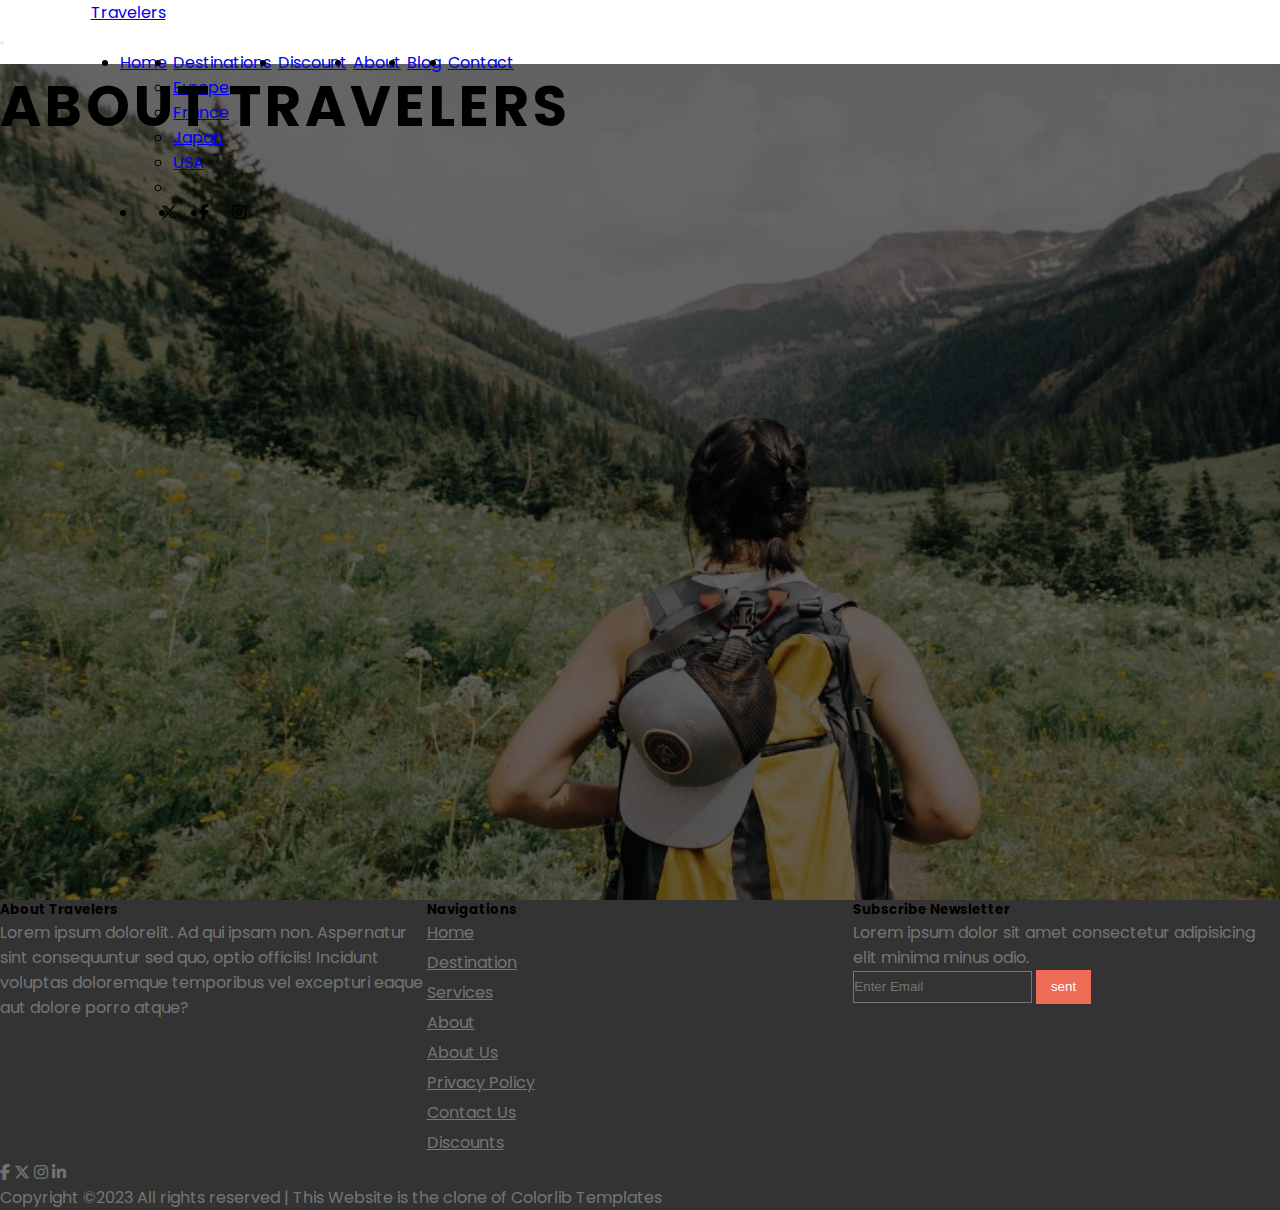
==== about.html @ 4115e438 "html for about, discount is added" ====
<!DOCTYPE html>
<html lang="en">

<head>
    <meta charset="UTF-8">
    <meta name="viewport" content="width=device-width, initial-scale=1.0">
    <title>Travelers</title>
    <link href="https://cdn.jsdelivr.net/npm/bootstrap@5.2.3/dist/css/bootstrap.min.css" rel="stylesheet"
        integrity="sha384-rbsA2VBKQhggwzxH7pPCaAqO46MgnOM80zW1RWuH61DGLwZJEdK2Kadq2F9CUG65" crossorigin="anonymous">
    <link rel="stylesheet" href="./css/home.css">
    <link rel="stylesheet" href="./css/destinations.css">
    <link rel="stylesheet" href="./css/about.css">
    <link rel="stylesheet" href="https://cdnjs.cloudflare.com/ajax/libs/font-awesome/6.4.2/css/all.min.css">
</head>

<body>
    <div class="container-fluid p-0">
        <div class="full-height">
            <header class="header overflow-hidden">
                <nav class="navbar navbar-expand-lg bg-white fixed-top p-0">
                    <div class="container-fluid p-0">
                        <div class="header-el d-flex">
                            <a class="navbar-brand fs-2" href="#">Travelers</a>
                        </div>
                        <button class="navbar-toggler" type="button" data-bs-toggle="collapse"
                            data-bs-target="#navbarSupportedContent" aria-controls="navbarSupportedContent"
                            aria-expanded="false" aria-label="Toggle navigation">
                            <span class="navbar-toggler-icon"></span>
                        </button>
                        <div class="collapse navbar-collapse" id="navbarSupportedContent">
                            <ul class="navbar-nav ul-frist-el me-auto mb-2 mb-lg-0 text-black">
                                <li class="nav-item text-black">
                                    <a class="nav-link text-black" aria-current="page" href="#home">Home</a>
                                </li>
                                <li class="nav-item text-black dropdown">
                                    <a class="nav-link text-black dropdown-toggle" href="./destinations.html" role="button"
                                        data-bs-toggle="dropdown" aria-expanded="false">
                                        Destinations
                                    </a>
                                    <ul class="dropdown-menu">
                                        <li><a class="dropdown-item" href="./destinations.html">Europe</a></li>
                                        <li><a class="dropdown-item" href="./destinations.html">France</a></li>
                                        <li><a class="dropdown-item" href="./destinations.html">Japan</a></li>
                                        <li><a class="dropdown-item" href="./destinations.html">USA</a></li>
                                        <li>
                                    </ul>
                                </li>
                                <li class="nav-item">
                                    <a class="nav-link text-black" href="#">Discount</a>
                                </li>
                                <li class="nav-item">
                                    <a class="nav-link text-black" href="#">About</a>
                                </li>
                                <li class="nav-item">
                                    <a class="nav-link text-black" href="#">Blog</a>
                                </li>
                                <li class="nav-item">
                                    <a class="nav-link text-black" href="#">Contact</a>
                                </li>
                            </ul>
                            <ul class="navbar-nav ul-second-el me-auto mb-2 mb-lg-0 text-black">
                                <li class="nav-item">
                                    <i class="fa-brands fa-x-twitter text-dark"></i>
                                </li>
                                <li class="nav-item">
                                    <i class="fa-brands fa-facebook-f text-dark"></i>
                                </li>
                                <li class="nav-item">
                                    <i class="fa-brands fa-instagram text-dark"></i>
                                </li>
                            </ul>
                        </div>
                    </div>
                </nav>
            </header>
            <div class="header-img-container d-flex justify-content-center align-items-center">
                <h1 class="text-white fw-light des-heading-el d-flex justify-content-center align-items-center">ABOUT TRAVELERS</h1>
            </div>
        </div>
        <main>
            <!-- <section class="container d-flex justify-content-between my-5 overflow-hidden">
                <div class="row d-flex">
                <div class="col-md-6 col-12 img-container rounded-2 me-4">
                    <img src="./images/carouselImgTwo.jpeg" class="rounded-2" alt="">
                </div>
                <div class="col-md-6 col-12 ms-4">
                    <h2 class="text-black fw-light my-4">About Company</h2>
                    <p class="line-spacing text-grey">Lorem ipsum, dolor sit amet consectetur adipisicing elit. Eos voluptatibus, maiores provident dolore enim placeat dicta ullam corporis? Illo recusandae, laudantium rem reiciendis ipsam nesciunt ex accusamus reprehenderit natus expedita!</p>
                    <div class="d-flex">
                        <i class="fa-solid fa-check about-icon-color"></i><p class="ps-4 text-grey">Vitae cumque eius modi expedita</p>
                    </div>
                    <div class="d-flex">
                        <i class="fa-solid fa-check about-icon-color"></i><p class="ps-4 text-grey">Totam at maxime Accusantium</p>
                    </div>
                    <div class="d-flex">
                        <i class="fa-solid fa-check about-icon-color"></i><p class="ps-4 text-grey">Distinctio temporibus</p>
                    </div>
                </div>
            </div>
            </section> -->
        </main>

        <footer class="px-md-0 px-5">
            <div class="container pt-5 footer-grid">
                <div class="footer-grid-item">
                    <h5 class="text-white fw-light">About Travelers</h5>
                    <p class="pe-md-5 pe-0 text-align py-3">Lorem ipsum dolorelit. Ad qui ipsam non. Aspernatur sint consequuntur sed quo, optio officiis! Incidunt voluptas doloremque temporibus vel excepturi eaque aut dolore porro atque?
                    </p>
                </div>
                <div class="footer-grid-item">
                    <h5 class="text-white fw-light">Navigations</h5>
                    <div class="d-flex justify-content-between py-3">
                        <ul class="footer-navbar-nav pe-md-0 pe-5">
                            <li class="footer-nav-item text-align">
                                <a class="nav-link text-align" aria-current="page" href="./index.html">Home</a>
                            </li>
                            <li class="footer-nav-item text-align">
                                <a class="nav-link text-align" aria-current="page" href="./destinations.html">Destination</a>
                            </li>
                            <li class="footer-nav-item text-align">
                                <a class="nav-link text-align" aria-current="page" href="./services.html">Services</a>
                            </li>
                            <li class="footer-nav-item text-align">
                                <a class="nav-link text-align" aria-current="page" href="./about.html">About</a>
                            </li>
                        </ul>
                        <ul class="footer-navbar-nav pe-5 me-5">
                            <li class="footer-nav-item text-align">
                                <a class="nav-link text-align" aria-current="page" href="./index.html">About Us</a>
                            </li>
                            <li class="footer-nav-item text-align">
                                <a class="nav-link text-align" aria-current="page" href="#home">Privacy Policy</a>
                            </li>
                            <li class="footer-nav-item text-align">
                                <a class="nav-link text-align" aria-current="page" href="#home">Contact Us</a>
                            </li>
                            <li class="footer-nav-item text-align">
                                <a class="nav-link text-align" aria-current="page" href="#home">Discounts</a>
                            </li>
                        </ul>
                    </div>
                </div>
                <div class="footer-grid-item">
                    <h5 class="text-white fw-light">Subscribe Newsletter</h5>
                    <p class="text-align pt-3">Lorem ipsum dolor sit amet consectetur adipisicing elit minima minus odio.</p>
                   <label for="email" class="p-0 pb-3 m-0"><input type="email" name="email" placeholder="Enter Email" class="email-el" id="email">
                <button class="email-btn">sent</button>
                </label> 
                </div>
            </div>
            <div class="footer-icons d-flex justify-content-center my-5">
                <i class="fa-brands fa-facebook-f footer-icon-color"></i>
                <i class="fa-brands fa-x-twitter footer-icon-color mx-5"></i>
                <i class="fa-brands fa-instagram footer-icon-color me-5"></i>
                <i class="fa-brands fa-linkedin-in footer-icon-color"></i>
            </div>
            <div class="d-flex justify-content-center">
                <p class="text-align mb-5">Copyright &copy;2023 All rights reserved | This Website is the clone of Colorlib Templates</p>
            </div>
        </footer>
    </div>
</body>
<script src="https://cdn.jsdelivr.net/npm/bootstrap@5.2.3/dist/js/bootstrap.bundle.min.js"
    integrity="sha384-kenU1KFdBIe4zVF0s0G1M5b4hcpxyD9F7jL+jjXkk+Q2h455rYXK/7HAuoJl+0I4"
    crossorigin="anonymous"></script>

</html>
---- css/home.css ----
@import url('https://fonts.googleapis.com/css2?family=Poppins:ital,wght@0,300;0,400;0,500;1,300;1,400;1,500&display=swap');

body {
    font-family: 'Poppins', system-ui, -apple-system, BlinkMacSystemFont, 'Segoe UI', Roboto, Oxygen, Ubuntu, Cantarell, 'Open Sans', 'Helvetica Neue', sans-serif;
}



                      /* NAVBAR */
.ul-second-el {
    display: none;
}
.size {
    width: 100vw;
}


                      /* HEADER*/
.header {
    height: 4rem;
}
.carousel {
  min-width: 100vw;
  min-height: calc(100vh - 4rem);
  overflow: hidden;
  background-color: black;
}
.c-item-one {
    min-height: calc(100vh - 4rem);
    width: 100%;
    background-image: url("../images/carouselImgOne.jpeg");
    background-attachment: fixed;
    background-position: 0px 20px;
    background-size: cover;
}

.c-item-two {
    min-height: calc(100vh - 4rem);
    width: 100%;
    background-image: url("../images/carouselImgTwo.jpeg");
    background-attachment: fixed;
    background-position: center;
    background-size: cover;
}
.booking-btn {
    border: none;
    background: #EF6C57;
    padding: 16px 48px;
}

                    /* MAIN SECTION ONE*/
.sub-text {
    text-align: justify;
}

.text-main {
    font-weight: 400;
    letter-spacing: 2px;
    text-transform: uppercase;
}

/* .bg-img-one {
    background-image: url("../images/home-about-img-1.jpg");
}

.bg-img-two {
    background-image: url("../images/home-about-img-2.jpg");
}

.bg-img-three {
    background-image: url("../images/home-about-img-3.jpg");
} */
footer {
    background-color: #333333;
}
@media screen and (min-width: 992px) {
    .header-el {
        width: 20vw;
        display: flex;
        justify-content: center;
    }

    .ul-frist-el {
        width: 50vw;
        display: flex;
        justify-content: center;
    }

    .ul-frist-el li {
        padding-right: 0.4rem;
    }

    .ul-second-el {
        display: flex;
        justify-content: center;
        width: 30vw;
    }

    .ul-second-el li {
        padding-left: 1.4rem;
    }

    .carousel-caption {
        position: relative;
        top: 200px;
    }

    .text-main {
        font-size: 4rem;
    }

    .text-container {
        padding: 4rem 0rem;
    }

    .text-lg-container {
        padding-right: 4rem;
    }
    .full-height {
        height: 100vh;
    }
    .img-wrapper {
        position: relative;
        bottom: 8rem;
        z-index: 1;
    }
    .img-caption {
        position: absolute;
        top: 23rem;
        z-index: 2;
    }
}

@media screen and (min-width: 768px) and (max-width: 991px) {
    .text-md-container {
        padding-right: 4rem;
    }
}

@media screen and (min-width: 576px) and (max-width: 767px){
    .text-container {
        padding: 0rem 4rem;
    }
    .carousel-item {
        background-position: center;
    }
}
@media screen and (max-width: 575px){
    .text-container {
        padding: 0rem 4rem;
    }
    .c-item-one {
        background-position: -30px;
    }
}
---- css/destinations.css ----
* {
    margin: 0px;
    padding: 0px;
    box-sizing: border-box;
}
body {
    overflow-x: hidden;
}
.header-img-container{
    width: 100vw;
    height: calc(100vh - 4rem);
    background-image: url('../images/carouselImgTwo.jpeg');
    background-size: cover;
    background-repeat: no-repeat;
    background-attachment: fixed;
}
.des-heading-el {
    letter-spacing: 4px;
    font-size: 3.5rem;
}
.feedback-info {
    width: 100vw;
    height: 70vh;
    background-image: url('../images/aboutUs.jpg');
    background-position: center;
    background-size: cover;
    background-repeat: no-repeat;
    background-attachment: fixed;
}
footer {
    background-color: #333333;
    font-family: -apple-system, BlinkMacSystemFont, "Segoe UI", Roboto, "Helvetica Neue","Poppins", Arial, sans-serif, "Apple Color Emoji", "Segoe UI Emoji", "Segoe UI Symbol", "Noto Color Emoji";
}
.text-align {
    text-align: start;
    color: rgba(255, 255, 255, 0.334);
}
.footer-navbar-nav {
    list-style: none;
    padding: 0px;
}
.footer-navbar-nav li {
    margin-bottom: 5px;
}
.footer-navbar-nav li:hover {
    color: #ffffff;
}
.email-el {
    border: solid 1px rgba(255, 255, 255, 0.334);
    background-color: #333333;
    height: 2rem;
    color: #ffffff;
}
.email-btn {
    border: none;
    background-color: #EF6C57;
    color: #ffffff;
    height: 2.1rem;
    min-width: 3.4rem;
    cursor: pointer;
}
.footer-icon-color {
    color: rgba(255, 255, 255, 0.334);
    cursor: pointer;
}
@media screen and (min-width: 992px) {
    .grid-container {
        display: grid;
        grid-template-columns: repeat(3, 1fr);
        grid-template-rows: repeat(2, 1fr);
        gap: 2rem;
    }
    .grid-container-two{
        display: grid;
        grid-template-columns: repeat(3, 1fr);
        gap: 2rem;
    }
    .img-container {
        height: 70vh;
        cursor: pointer;
        overflow: hidden;
    }
    img {
        width: 100%;
        height: 100%;
        object-fit: cover;
    }
    img:hover {
        transform: scale(1.2);
        transition: all 500ms;
    }
    .footer-grid {
        display: grid;
        grid-template-columns: repeat(3, 1fr);
    }
}
@media screen and (min-width: 768px) and (max-width: 991px) {
    .grid-container {
        display: grid;
        grid-template-columns: repeat(2, 1fr);
        grid-template-rows: repeat(3, 1fr);
        gap: 2rem;
    }
    .grid-container-two{
        display: grid;
        grid-template-columns: repeat(2, 1fr);
        grid-template-rows: repeat(1, 1fr);
        gap: 2rem;
    }
    .img-container {
        height: 70vh;
        cursor: pointer;
        overflow: hidden;
    }
    img {
        width: 100%;
        height: 100%;
        object-fit: cover;
    }
    img:hover {
        transform: scale(1.2);
        transition: all 500ms;
    }
    .footer-grid {
        display: grid;
        grid-template-columns: repeat(2, 1fr);
        grid-template-rows: repeat(2, 1fr);
    }
}
@media screen and (min-width: 576px) and (max-width: 767px) {
    .grid-container {
        display: grid;
        grid-template-columns: repeat(2, 1fr);
        grid-template-rows: repeat(3, 1fr);
        gap: 2rem;
    }
    .grid-container-two{
        display: grid;
        grid-template-columns: repeat(1, 1fr);
        grid-template-rows: repeat(3, 1fr);
        gap: 2rem;
    }
    .img-container {
        height: 60vh;
        cursor: pointer;
        overflow: hidden;
    }
    img {
        width: 100%;
        height: 100%;
        object-fit: cover;
    }
    img:hover {
        transform: scale(1.2);
        transition: all 500ms;
    }
    .hidden-text {
        display: none;
    }
    .footer-grid {
        display: grid;
        grid-template-columns: repeat(1, 1fr);
        grid-template-rows: repeat(3, 1fr);
    }
}
@media screen and (max-width: 575px) {
    .grid-container {
        display: grid;
        grid-template-columns: repeat(1, 1fr);
        grid-template-rows: repeat(6, 1fr);
        gap: 2rem;
    }
    .grid-item{
        margin: 0rem 2rem;
    }
    .detail-container {
        padding: 0rem 2rem;
    }
    .sub-grid-container-two {
        margin-bottom: 2rem;
    }
    .img-container {
        height: 80vh;
        cursor: pointer;
        overflow: hidden;
    }
    img {
        width: 100%;
        height: 100%;
        object-fit: cover;
    }
    img:hover {
        transform: scale(1.2);
        transition: all 500ms;
    }
    .hidden-text {
        display: none;
    }
    .footer-grid {
        display: grid;
        grid-template-columns: repeat(1, 1fr);
        grid-template-rows: repeat(3, 1fr);
    }
}
---- css/about.css ----
.about-icon-color {
    color: #EF6C57;
    font-size: 2rem;
}
.line-spacing {
    line-height: 1.8rem;
}
.text-grey {
    color: gray;
}
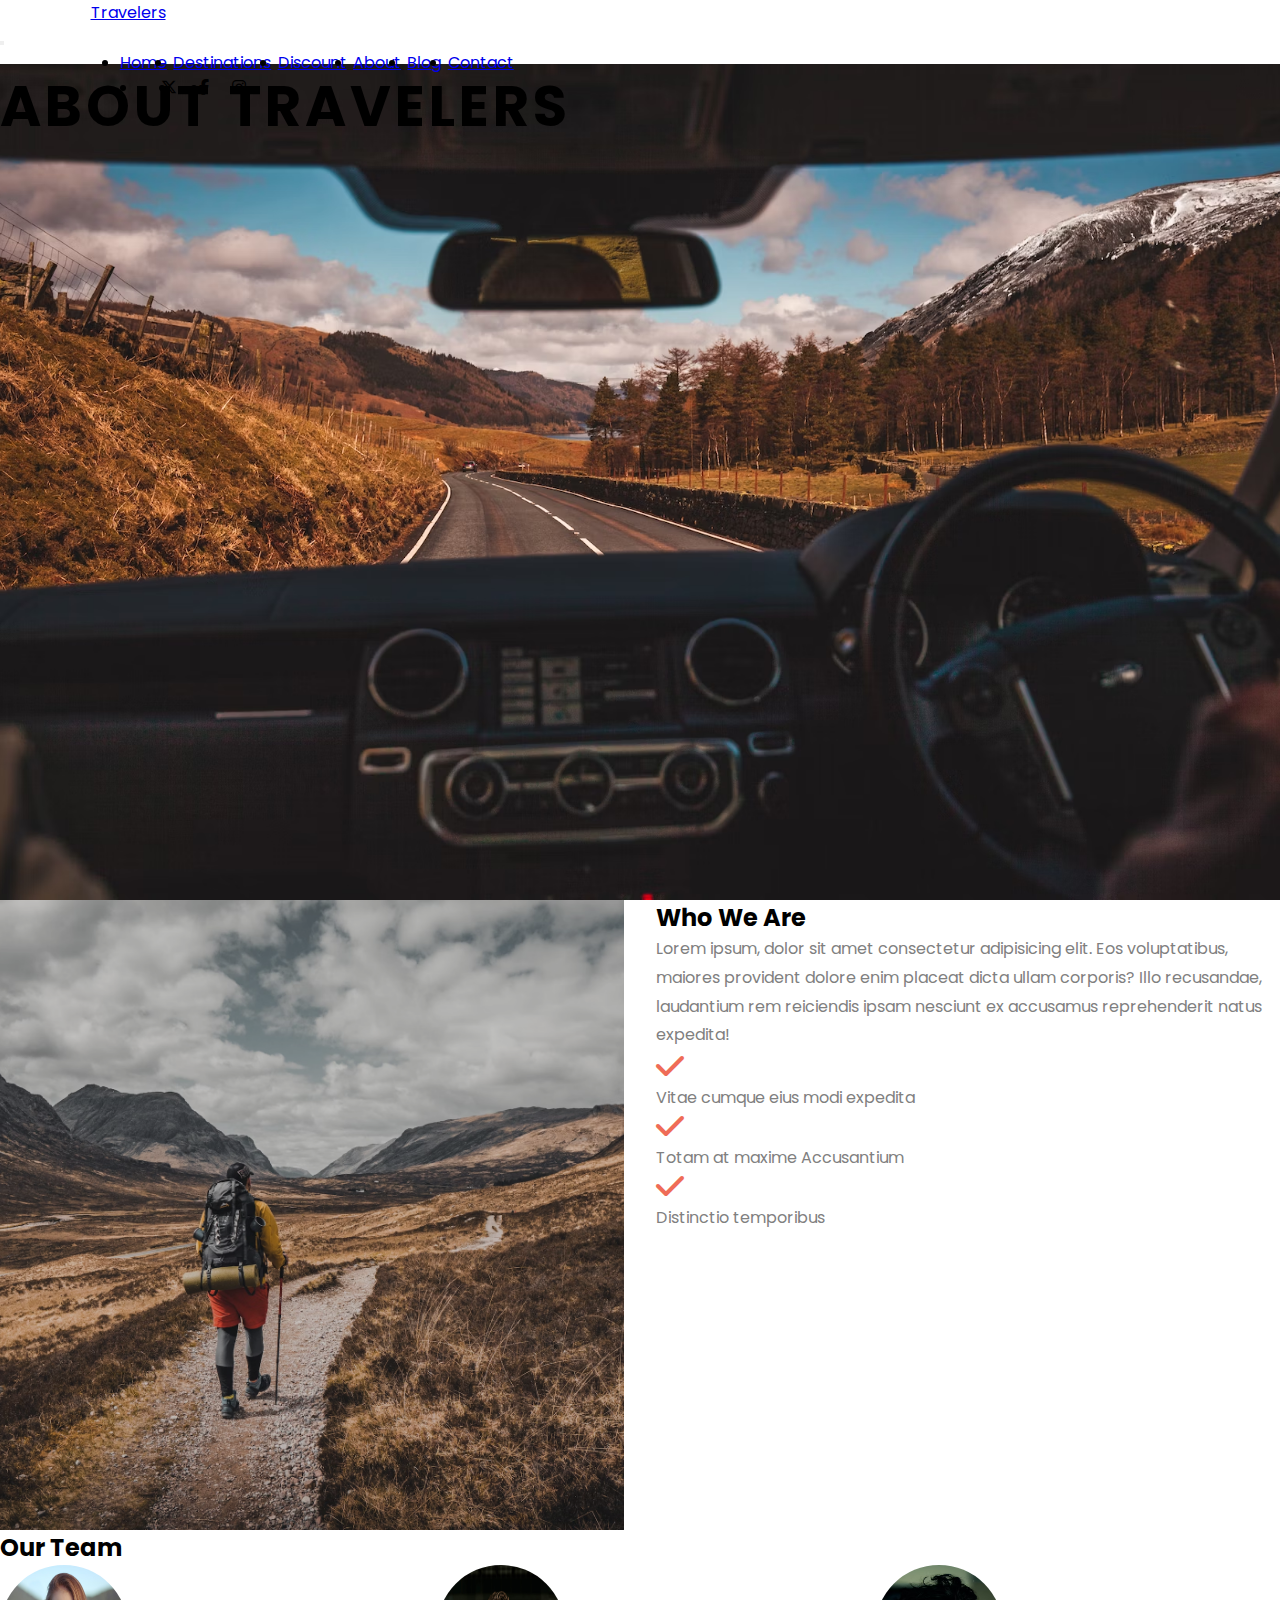
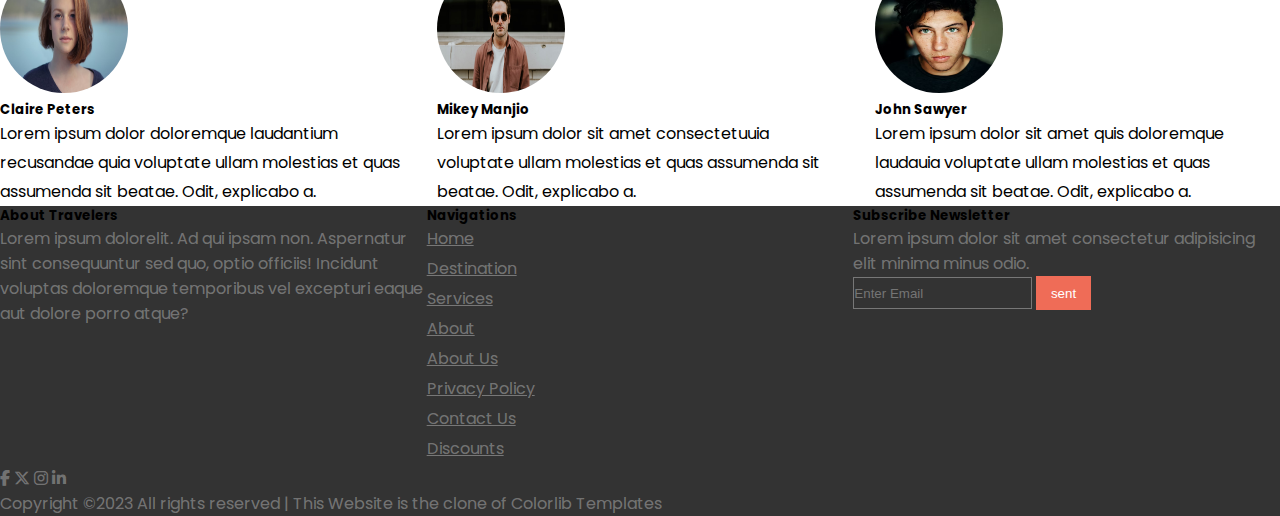
==== commit bb059903: "about page is completed & discount page is deleted" ====
--- a/about.html
+++ b/about.html
@@ -30,20 +30,9 @@
                         <div class="collapse navbar-collapse" id="navbarSupportedContent">
                             <ul class="navbar-nav ul-frist-el me-auto mb-2 mb-lg-0 text-black">
                                 <li class="nav-item text-black">
-                                    <a class="nav-link text-black" aria-current="page" href="#home">Home</a>
+                                    <a class="nav-link text-black" aria-current="page" href="./index.html">Home</a>
                                 </li>
-                                <li class="nav-item text-black dropdown">
-                                    <a class="nav-link text-black dropdown-toggle" href="./destinations.html" role="button"
-                                        data-bs-toggle="dropdown" aria-expanded="false">
-                                        Destinations
-                                    </a>
-                                    <ul class="dropdown-menu">
-                                        <li><a class="dropdown-item" href="./destinations.html">Europe</a></li>
-                                        <li><a class="dropdown-item" href="./destinations.html">France</a></li>
-                                        <li><a class="dropdown-item" href="./destinations.html">Japan</a></li>
-                                        <li><a class="dropdown-item" href="./destinations.html">USA</a></li>
-                                        <li>
-                                    </ul>
+                                <li class="nav-item text-black"> <a class="nav-link text-black" href="./destinations.html">Destinations</a> 
                                 </li>
                                 <li class="nav-item">
                                     <a class="nav-link text-black" href="#">Discount</a>
@@ -52,10 +41,10 @@
                                     <a class="nav-link text-black" href="#">About</a>
                                 </li>
                                 <li class="nav-item">
-                                    <a class="nav-link text-black" href="#">Blog</a>
+                                    <a class="nav-link text-black" href="./blog.html">Blog</a>
                                 </li>
                                 <li class="nav-item">
-                                    <a class="nav-link text-black" href="#">Contact</a>
+                                    <a class="nav-link text-black" href="./contact.html">Contact</a>
                                 </li>
                             </ul>
                             <ul class="navbar-nav ul-second-el me-auto mb-2 mb-lg-0 text-black">
@@ -73,18 +62,17 @@
                     </div>
                 </nav>
             </header>
-            <div class="header-img-container d-flex justify-content-center align-items-center">
-                <h1 class="text-white fw-light des-heading-el d-flex justify-content-center align-items-center">ABOUT TRAVELERS</h1>
+            <div class="about-header-img-container d-flex justify-content-center align-items-center">
+                <h1 class="text-white fw-light des-heading-el d-flex justify-content-center align-items-center text-center">ABOUT TRAVELERS</h1>
             </div>
         </div>
         <main>
-            <!-- <section class="container d-flex justify-content-between my-5 overflow-hidden">
-                <div class="row d-flex">
-                <div class="col-md-6 col-12 img-container rounded-2 me-4">
-                    <img src="./images/carouselImgTwo.jpeg" class="rounded-2" alt="">
+            <section class="container about-grid-container my-5">
+                <div class="about-grid-item img-container rounded-2">
+                    <img src="./images/traveller-about.avif" class="rounded-2 about-img" alt="">
                 </div>
-                <div class="col-md-6 col-12 ms-4">
-                    <h2 class="text-black fw-light my-4">About Company</h2>
+                <div class="about-grid-item">
+                    <h2 class="text-black fw-light my-4">Who We Are</h2>
                     <p class="line-spacing text-grey">Lorem ipsum, dolor sit amet consectetur adipisicing elit. Eos voluptatibus, maiores provident dolore enim placeat dicta ullam corporis? Illo recusandae, laudantium rem reiciendis ipsam nesciunt ex accusamus reprehenderit natus expedita!</p>
                     <div class="d-flex">
                         <i class="fa-solid fa-check about-icon-color"></i><p class="ps-4 text-grey">Vitae cumque eius modi expedita</p>
@@ -95,6 +83,40 @@
                     <div class="d-flex">
                         <i class="fa-solid fa-check about-icon-color"></i><p class="ps-4 text-grey">Distinctio temporibus</p>
                     </div>
+                </div>
+            </section>
+            <section class="container-fluid p-0 bg-light py-5">
+                <h2 class="fw-light text-center mb-5">Our Team</h2>
+                <div class="team-grid-container container">
+                    <div class="team-grid-item">
+                        <div class="img-container-person d-flex justify-content-center">
+                            <img src="./images/person-1.avif" class="person-img" alt="person one">
+                        </div>
+                        
+                        <h5 class="fw-light text-center pt-2">Claire Peters</h5>
+                        <p class="line-spacing">Lorem ipsum dolor doloremque laudantium recusandae quia voluptate ullam molestias et quas assumenda sit beatae. Odit, explicabo a.</p>
+                    </div>
+                    <div class="team-grid-item">
+                        <div class="img-container-person d-flex justify-content-center">
+                            <img src="./images/person-2.avif" class="person-img" alt="person one">
+                        </div>
+                        <h5 class="fw-light text-center pt-2">Mikey Manjio</h5>
+                        <p class="line-spacing">Lorem ipsum dolor sit amet consectetuuia voluptate ullam molestias et quas assumenda sit beatae. Odit, explicabo a.</p>
+                    </div>
+                    <div class="team-grid-item">
+                        <div class="img-container-person d-flex justify-content-center">
+                            <img src="./images/person-3.avif" class="person-img" alt="person one">
+                        </div>
+                        <h5 class="fw-light text-center pt-2">John Sawyer</h5>
+                        <p class="line-spacing">Lorem ipsum dolor sit amet quis doloremque laudauia voluptate ullam molestias et quas assumenda sit beatae. Odit, explicabo a.</p>
+                    </div>
+                </div>
+            </section>
+            <!-- <section class="container d-flex justify-content-between my-5 overflow-hidden">
+                <div class="row d-flex">
+                <div class="col-md-6 col-12 img-container rounded-2 me-4">
+                </div>
+                <div class="col-md-6 col-12 ms-4">
                 </div>
             </div>
             </section> -->
--- a/css/home.css
+++ b/css/home.css
@@ -152,4 +152,7 @@
     .c-item-one {
         background-position: -30px;
     }
+    .des-heading-el {
+        font-size: 1.2rem;
+    }
 }
--- a/css/destinations.css
+++ b/css/destinations.css
@@ -80,12 +80,12 @@
         cursor: pointer;
         overflow: hidden;
     }
-    img {
-        width: 100%;
-        height: 100%;
-        object-fit: cover;
-    }
-    img:hover {
+    .img-container img {
+        width: 100%;
+        height: 100%;
+        object-fit: cover;
+    }
+    .img-container img:hover {
         transform: scale(1.2);
         transition: all 500ms;
     }
--- a/css/about.css
+++ b/css/about.css
@@ -7,4 +7,52 @@
 }
 .text-grey {
     color: gray;
+}
+.about-header-img-container {
+    width: 100vw;
+    height: calc(100vh - 4rem);
+    background-image: url('../images/about-header.avif');
+    background-repeat: no-repeat;
+    background-position: center;
+    background-size: cover;
+    background-attachment: fixed;
+}
+.about-img {
+    filter: brightness(0.8);
+}
+.person-img {
+    width: 8rem;
+    height: 8rem;
+    border-radius: 50%;
+}
+@media screen and (min-width: 992px) {
+    .about-grid-container {
+        display: grid;
+        grid-template-columns: repeat(2, 1fr);
+        gap: 2rem;
+    }
+    .team-grid-container {
+        display: grid;
+        grid-template-columns: repeat(3, 1fr);
+        gap: 2rem;
+    }
+}
+@media screen and (min-width: 768px) and (max-width: 991px) {
+    .about-grid-container {
+        display: grid;
+        grid-template-columns: repeat(2, 1fr);
+        gap: 2rem;
+    }
+}
+@media screen and (min-width: 576px) and (max-width: 767px) {
+    .about-grid-container {
+        display: grid;
+        grid-template-columns: repeat(1, 1fr);
+        grid-template-rows: repeat(2, 1fr);
+    }
+}
+@media screen and (max-width: 575px) {
+    .des-heading-el{
+        font-size: 2rem;
+    }
 }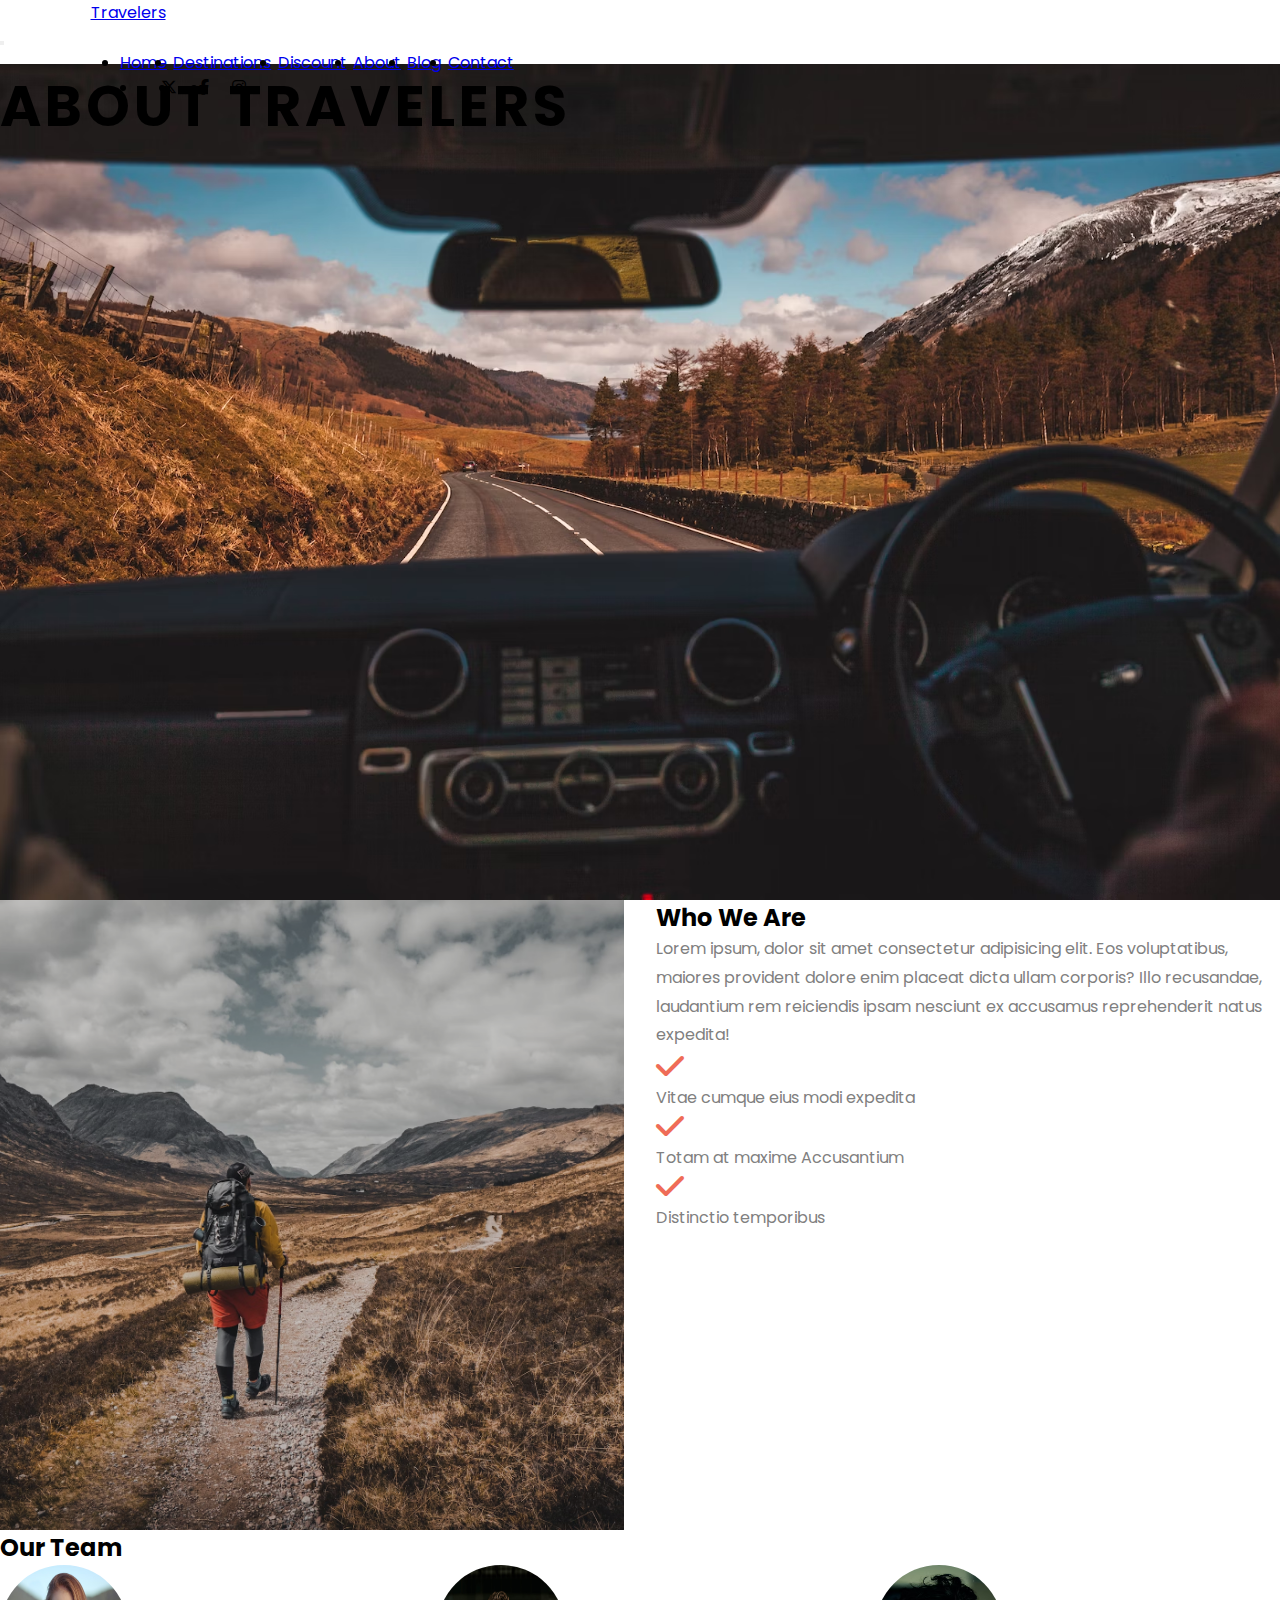
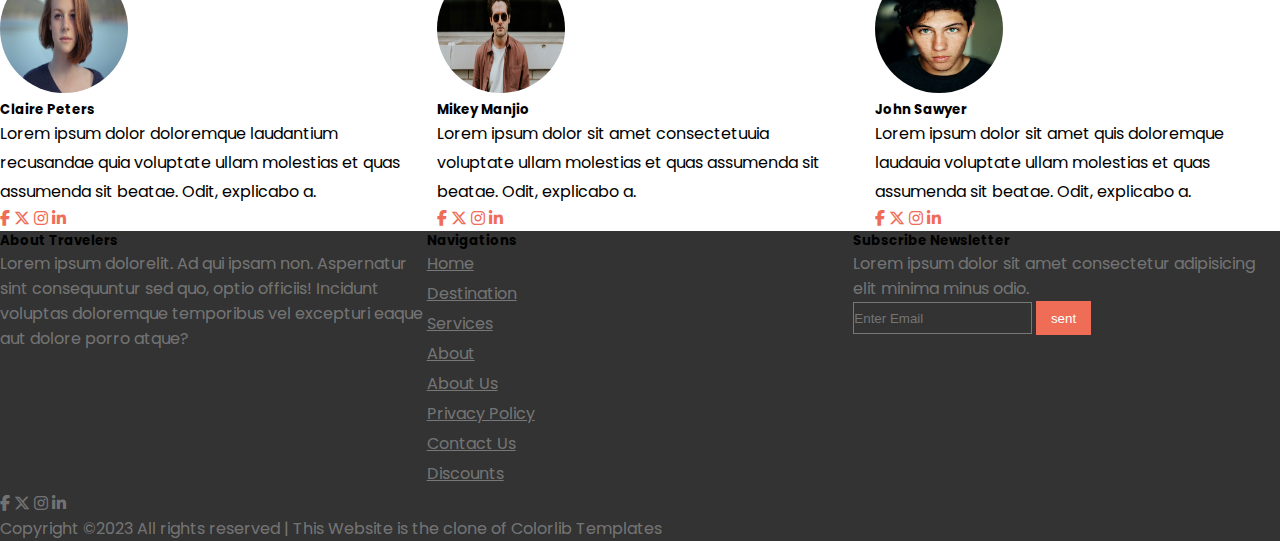
==== commit 72fcbd0b: "team icons were added" ====
--- a/about.html
+++ b/about.html
@@ -32,7 +32,8 @@
                                 <li class="nav-item text-black">
                                     <a class="nav-link text-black" aria-current="page" href="./index.html">Home</a>
                                 </li>
-                                <li class="nav-item text-black"> <a class="nav-link text-black" href="./destinations.html">Destinations</a> 
+                                <li class="nav-item text-black"> <a class="nav-link text-black"
+                                        href="./destinations.html">Destinations</a>
                                 </li>
                                 <li class="nav-item">
                                     <a class="nav-link text-black" href="#">Discount</a>
@@ -63,7 +64,9 @@
                 </nav>
             </header>
             <div class="about-header-img-container d-flex justify-content-center align-items-center">
-                <h1 class="text-white fw-light des-heading-el d-flex justify-content-center align-items-center text-center">ABOUT TRAVELERS</h1>
+                <h1
+                    class="text-white fw-light des-heading-el d-flex justify-content-center align-items-center text-center">
+                    ABOUT TRAVELERS</h1>
             </div>
         </div>
         <main>
@@ -73,15 +76,20 @@
                 </div>
                 <div class="about-grid-item">
                     <h2 class="text-black fw-light my-4">Who We Are</h2>
-                    <p class="line-spacing text-grey">Lorem ipsum, dolor sit amet consectetur adipisicing elit. Eos voluptatibus, maiores provident dolore enim placeat dicta ullam corporis? Illo recusandae, laudantium rem reiciendis ipsam nesciunt ex accusamus reprehenderit natus expedita!</p>
+                    <p class="line-spacing text-grey">Lorem ipsum, dolor sit amet consectetur adipisicing elit. Eos
+                        voluptatibus, maiores provident dolore enim placeat dicta ullam corporis? Illo recusandae,
+                        laudantium rem reiciendis ipsam nesciunt ex accusamus reprehenderit natus expedita!</p>
                     <div class="d-flex">
-                        <i class="fa-solid fa-check about-icon-color"></i><p class="ps-4 text-grey">Vitae cumque eius modi expedita</p>
+                        <i class="fa-solid fa-check about-icon-color"></i>
+                        <p class="ps-4 text-grey">Vitae cumque eius modi expedita</p>
                     </div>
                     <div class="d-flex">
-                        <i class="fa-solid fa-check about-icon-color"></i><p class="ps-4 text-grey">Totam at maxime Accusantium</p>
+                        <i class="fa-solid fa-check about-icon-color"></i>
+                        <p class="ps-4 text-grey">Totam at maxime Accusantium</p>
                     </div>
                     <div class="d-flex">
-                        <i class="fa-solid fa-check about-icon-color"></i><p class="ps-4 text-grey">Distinctio temporibus</p>
+                        <i class="fa-solid fa-check about-icon-color"></i>
+                        <p class="ps-4 text-grey">Distinctio temporibus</p>
                     </div>
                 </div>
             </section>
@@ -92,23 +100,44 @@
                         <div class="img-container-person d-flex justify-content-center">
                             <img src="./images/person-1.avif" class="person-img" alt="person one">
                         </div>
-                        
+
                         <h5 class="fw-light text-center pt-2">Claire Peters</h5>
-                        <p class="line-spacing">Lorem ipsum dolor doloremque laudantium recusandae quia voluptate ullam molestias et quas assumenda sit beatae. Odit, explicabo a.</p>
+                        <p class="line-spacing">Lorem ipsum dolor doloremque laudantium recusandae quia voluptate ullam
+                            molestias et quas assumenda sit beatae. Odit, explicabo a.</p>
+                        <div class="d-flex justify-content-center about-icon">
+                            <i class="fa-brands fa-facebook-f"></i>
+                            <i class="fa-brands fa-x-twitter mx-4"></i>
+                            <i class="fa-brands fa-instagram me-4"></i>
+                            <i class="fa-brands fa-linkedin-in"></i>
+                        </div>
                     </div>
                     <div class="team-grid-item">
                         <div class="img-container-person d-flex justify-content-center">
                             <img src="./images/person-2.avif" class="person-img" alt="person one">
                         </div>
                         <h5 class="fw-light text-center pt-2">Mikey Manjio</h5>
-                        <p class="line-spacing">Lorem ipsum dolor sit amet consectetuuia voluptate ullam molestias et quas assumenda sit beatae. Odit, explicabo a.</p>
+                        <p class="line-spacing">Lorem ipsum dolor sit amet consectetuuia voluptate ullam molestias et
+                            quas assumenda sit beatae. Odit, explicabo a.</p>
+                        <div class="d-flex justify-content-center about-icon">
+                            <i class="fa-brands fa-facebook-f"></i>
+                            <i class="fa-brands fa-x-twitter mx-4"></i>
+                            <i class="fa-brands fa-instagram me-4"></i>
+                            <i class="fa-brands fa-linkedin-in"></i>
+                        </div>
                     </div>
                     <div class="team-grid-item">
                         <div class="img-container-person d-flex justify-content-center">
                             <img src="./images/person-3.avif" class="person-img" alt="person one">
                         </div>
                         <h5 class="fw-light text-center pt-2">John Sawyer</h5>
-                        <p class="line-spacing">Lorem ipsum dolor sit amet quis doloremque laudauia voluptate ullam molestias et quas assumenda sit beatae. Odit, explicabo a.</p>
+                        <p class="line-spacing">Lorem ipsum dolor sit amet quis doloremque laudauia voluptate ullam
+                            molestias et quas assumenda sit beatae. Odit, explicabo a.</p>
+                        <div class="d-flex justify-content-center about-icon">
+                            <i class="fa-brands fa-facebook-f"></i>
+                            <i class="fa-brands fa-x-twitter mx-4"></i>
+                            <i class="fa-brands fa-instagram me-4"></i>
+                            <i class="fa-brands fa-linkedin-in"></i>
+                        </div>
                     </div>
                 </div>
             </section>
@@ -126,7 +155,9 @@
             <div class="container pt-5 footer-grid">
                 <div class="footer-grid-item">
                     <h5 class="text-white fw-light">About Travelers</h5>
-                    <p class="pe-md-5 pe-0 text-align py-3">Lorem ipsum dolorelit. Ad qui ipsam non. Aspernatur sint consequuntur sed quo, optio officiis! Incidunt voluptas doloremque temporibus vel excepturi eaque aut dolore porro atque?
+                    <p class="pe-md-5 pe-0 text-align py-3">Lorem ipsum dolorelit. Ad qui ipsam non. Aspernatur sint
+                        consequuntur sed quo, optio officiis! Incidunt voluptas doloremque temporibus vel excepturi
+                        eaque aut dolore porro atque?
                     </p>
                 </div>
                 <div class="footer-grid-item">
@@ -137,7 +168,8 @@
                                 <a class="nav-link text-align" aria-current="page" href="./index.html">Home</a>
                             </li>
                             <li class="footer-nav-item text-align">
-                                <a class="nav-link text-align" aria-current="page" href="./destinations.html">Destination</a>
+                                <a class="nav-link text-align" aria-current="page"
+                                    href="./destinations.html">Destination</a>
                             </li>
                             <li class="footer-nav-item text-align">
                                 <a class="nav-link text-align" aria-current="page" href="./services.html">Services</a>
@@ -164,10 +196,12 @@
                 </div>
                 <div class="footer-grid-item">
                     <h5 class="text-white fw-light">Subscribe Newsletter</h5>
-                    <p class="text-align pt-3">Lorem ipsum dolor sit amet consectetur adipisicing elit minima minus odio.</p>
-                   <label for="email" class="p-0 pb-3 m-0"><input type="email" name="email" placeholder="Enter Email" class="email-el" id="email">
-                <button class="email-btn">sent</button>
-                </label> 
+                    <p class="text-align pt-3">Lorem ipsum dolor sit amet consectetur adipisicing elit minima minus
+                        odio.</p>
+                    <label for="email" class="p-0 pb-3 m-0"><input type="email" name="email" placeholder="Enter Email"
+                            class="email-el" id="email">
+                        <button class="email-btn">sent</button>
+                    </label>
                 </div>
             </div>
             <div class="footer-icons d-flex justify-content-center my-5">
@@ -177,7 +211,8 @@
                 <i class="fa-brands fa-linkedin-in footer-icon-color"></i>
             </div>
             <div class="d-flex justify-content-center">
-                <p class="text-align mb-5">Copyright &copy;2023 All rights reserved | This Website is the clone of Colorlib Templates</p>
+                <p class="text-align mb-5">Copyright &copy;2023 All rights reserved | This Website is the clone of
+                    Colorlib Templates</p>
             </div>
         </footer>
     </div>
--- a/css/about.css
+++ b/css/about.css
@@ -24,6 +24,10 @@
     width: 8rem;
     height: 8rem;
     border-radius: 50%;
+}
+.about-icon i {
+    color: #EF6C57;
+    cursor: pointer;
 }
 @media screen and (min-width: 992px) {
     .about-grid-container {
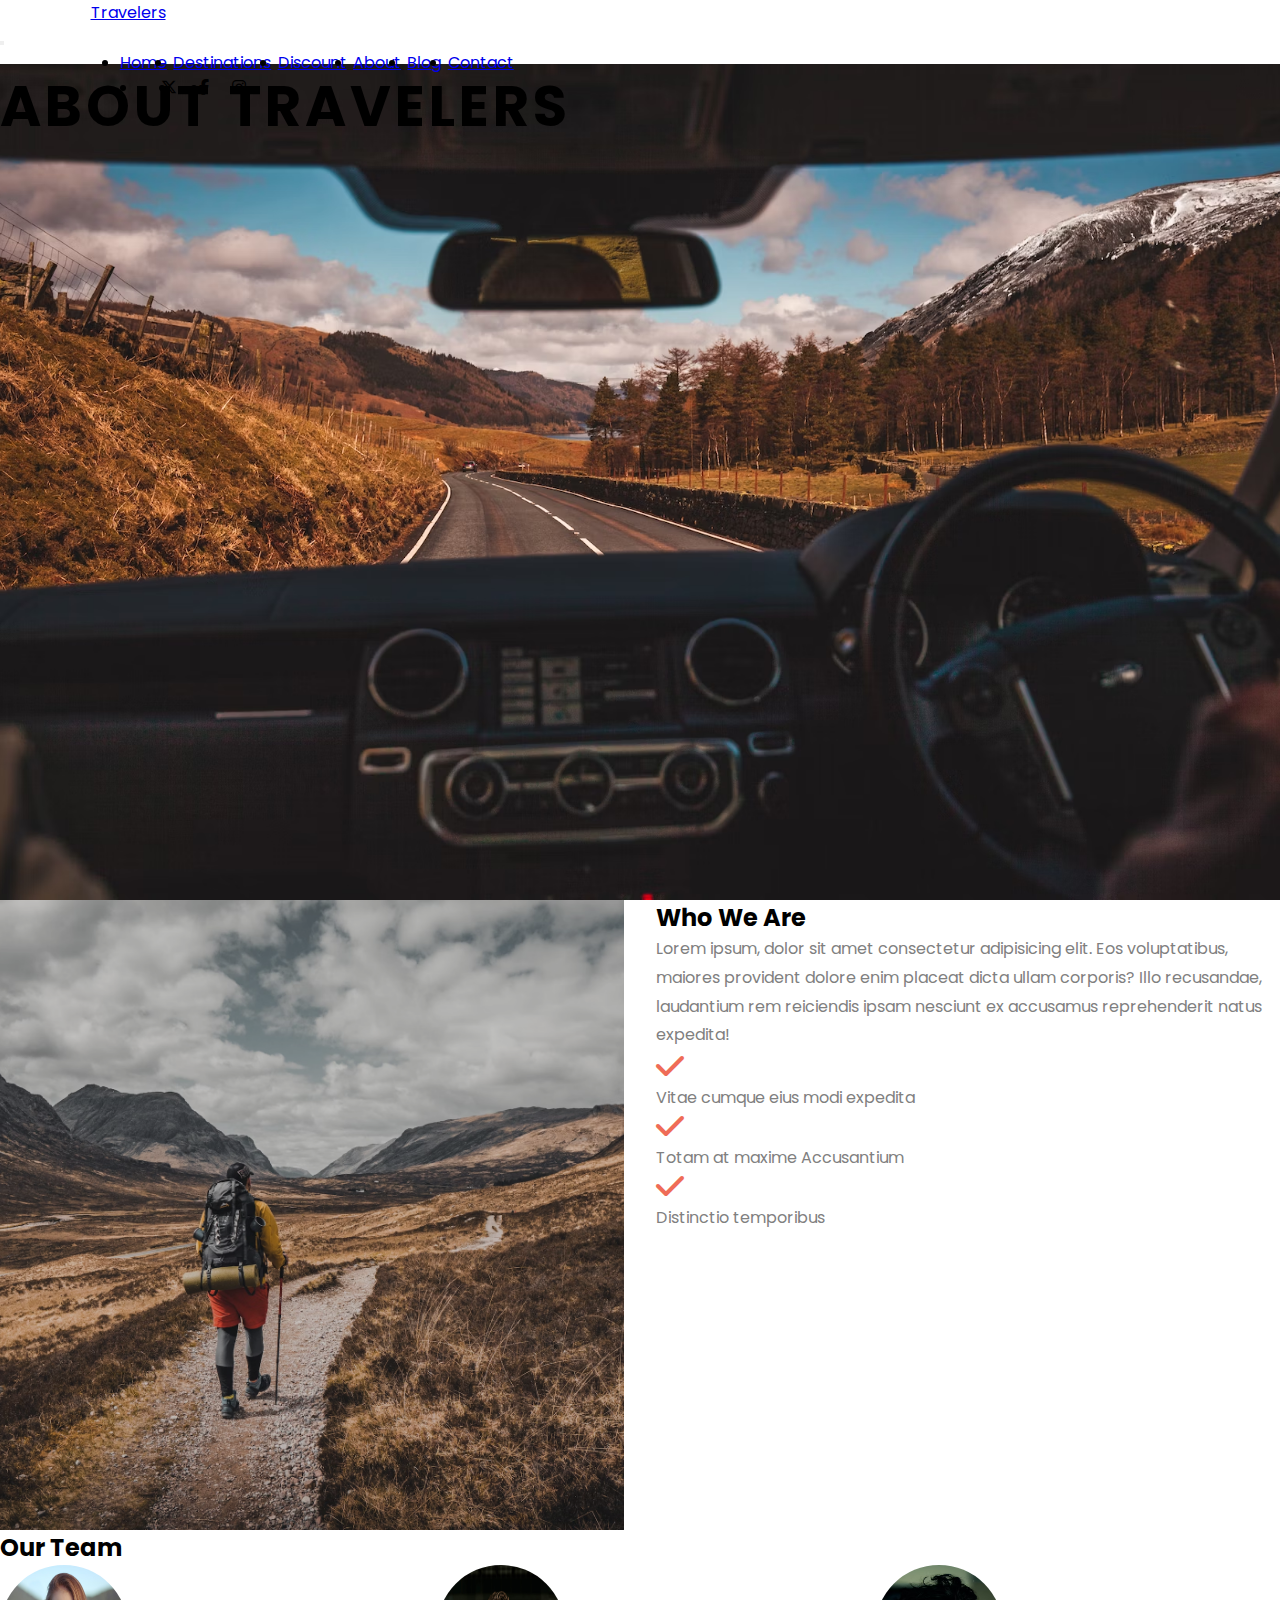
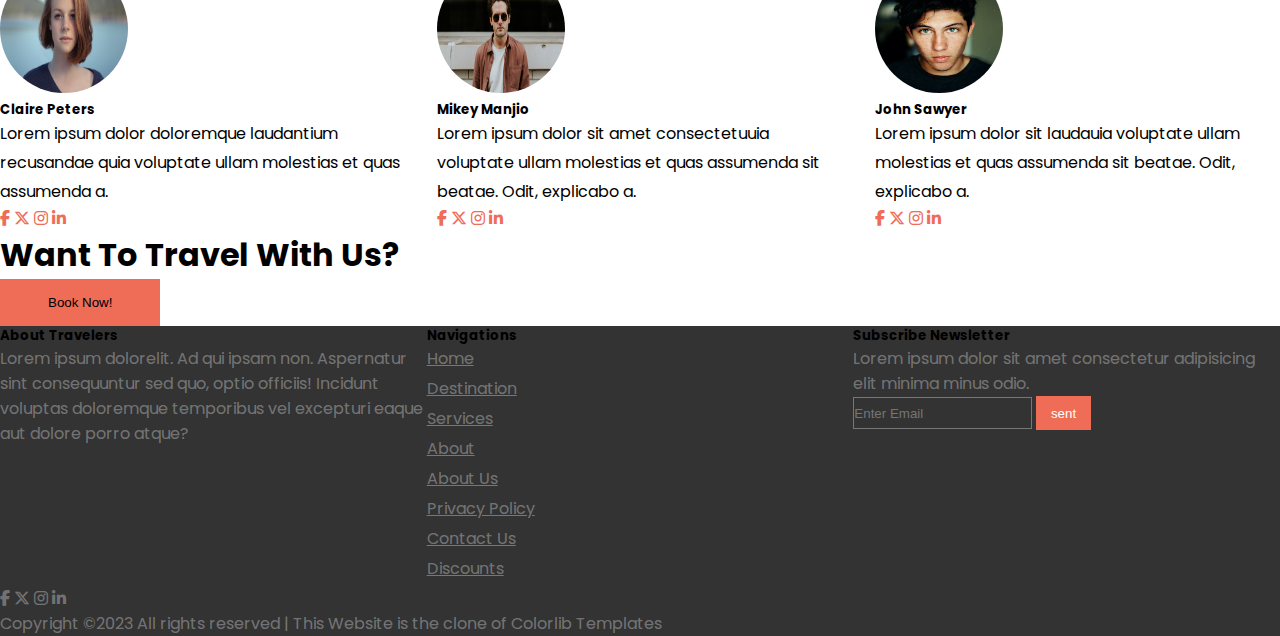
==== commit 73c26f74: "booking section added" ====
--- a/about.html
+++ b/about.html
@@ -94,16 +94,16 @@
                 </div>
             </section>
             <section class="container-fluid p-0 bg-light py-5">
-                <h2 class="fw-light text-center mb-5">Our Team</h2>
+                <h2 class="fw-light text-center">Our Team</h2>
                 <div class="team-grid-container container">
-                    <div class="team-grid-item">
+                    <div class="team-grid-item my-5">
                         <div class="img-container-person d-flex justify-content-center">
                             <img src="./images/person-1.avif" class="person-img" alt="person one">
                         </div>
 
                         <h5 class="fw-light text-center pt-2">Claire Peters</h5>
                         <p class="line-spacing">Lorem ipsum dolor doloremque laudantium recusandae quia voluptate ullam
-                            molestias et quas assumenda sit beatae. Odit, explicabo a.</p>
+                            molestias et quas assumenda a.</p>
                         <div class="d-flex justify-content-center about-icon">
                             <i class="fa-brands fa-facebook-f"></i>
                             <i class="fa-brands fa-x-twitter mx-4"></i>
@@ -111,7 +111,7 @@
                             <i class="fa-brands fa-linkedin-in"></i>
                         </div>
                     </div>
-                    <div class="team-grid-item">
+                    <div class="team-grid-item my-5">
                         <div class="img-container-person d-flex justify-content-center">
                             <img src="./images/person-2.avif" class="person-img" alt="person one">
                         </div>
@@ -125,12 +125,12 @@
                             <i class="fa-brands fa-linkedin-in"></i>
                         </div>
                     </div>
-                    <div class="team-grid-item">
+                    <div class="team-grid-item my-5">
                         <div class="img-container-person d-flex justify-content-center">
                             <img src="./images/person-3.avif" class="person-img" alt="person one">
                         </div>
                         <h5 class="fw-light text-center pt-2">John Sawyer</h5>
-                        <p class="line-spacing">Lorem ipsum dolor sit amet quis doloremque laudauia voluptate ullam
+                        <p class="line-spacing">Lorem ipsum dolor sit laudauia voluptate ullam
                             molestias et quas assumenda sit beatae. Odit, explicabo a.</p>
                         <div class="d-flex justify-content-center about-icon">
                             <i class="fa-brands fa-facebook-f"></i>
@@ -141,14 +141,12 @@
                     </div>
                 </div>
             </section>
-            <!-- <section class="container d-flex justify-content-between my-5 overflow-hidden">
-                <div class="row d-flex">
-                <div class="col-md-6 col-12 img-container rounded-2 me-4">
-                </div>
-                <div class="col-md-6 col-12 ms-4">
-                </div>
-            </div>
-            </section> -->
+            <section class="py-5">
+                <h1 class="text-center my-5">Want To Travel With Us?</h1>
+                <div class="d-flex justify-content-center">
+                    <button class="text-white booking-btn mt-md-2 mb-5">Book Now!</button>
+                </div>
+            </section>
         </main>
 
         <footer class="px-md-0 px-5">
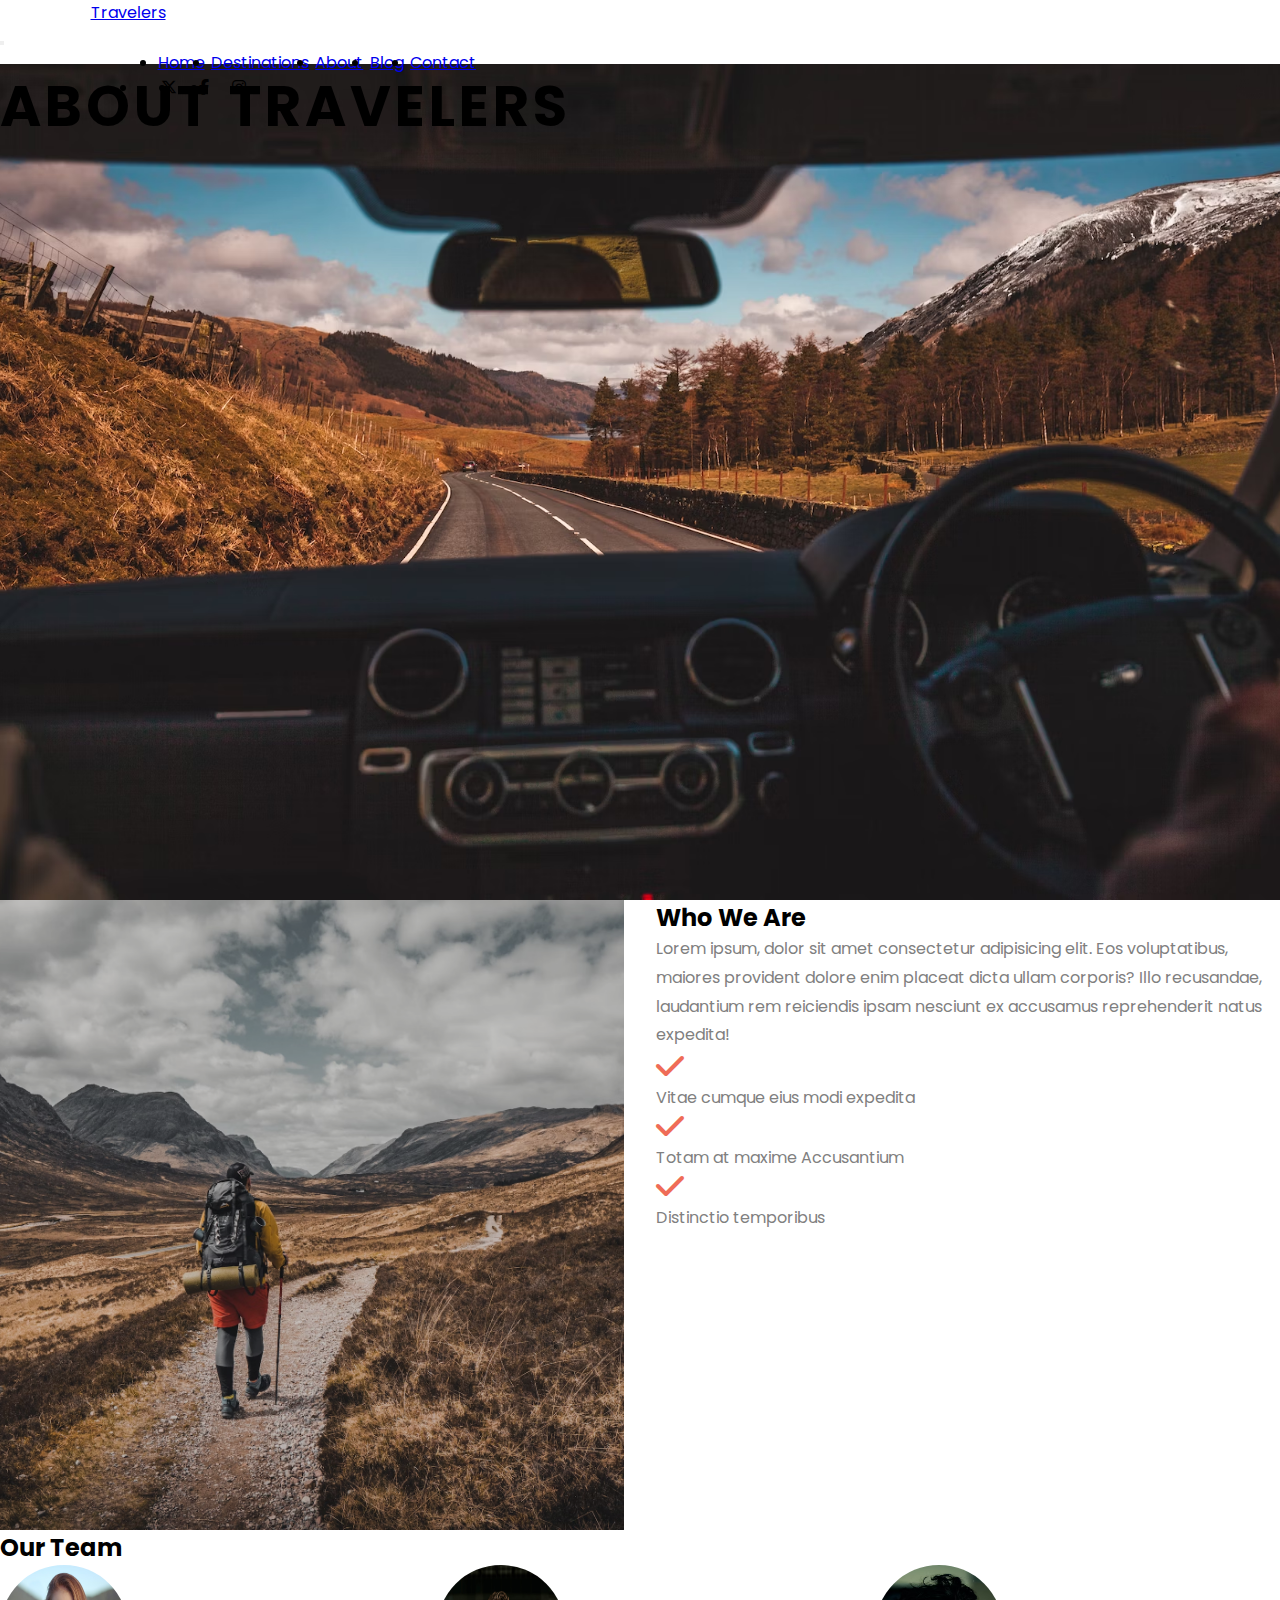
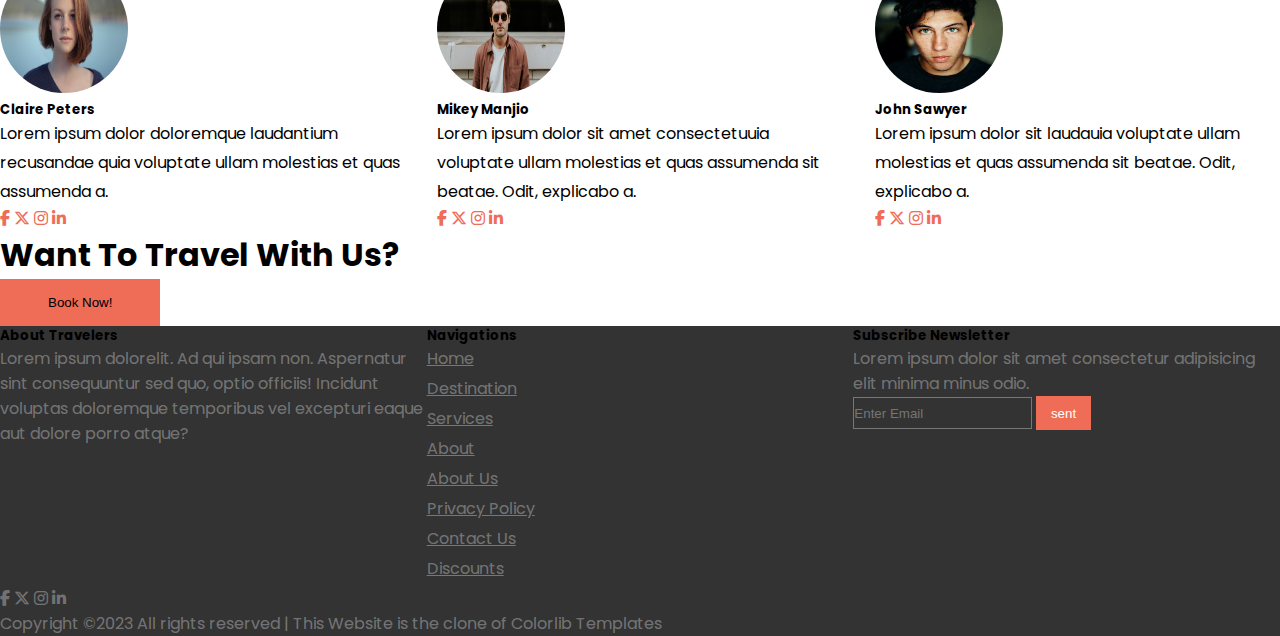
==== commit 9bef4c2d: "discount removed from about & dest bg-img changed" ====
--- a/about.html
+++ b/about.html
@@ -36,9 +36,6 @@
                                         href="./destinations.html">Destinations</a>
                                 </li>
                                 <li class="nav-item">
-                                    <a class="nav-link text-black" href="#">Discount</a>
-                                </li>
-                                <li class="nav-item">
                                     <a class="nav-link text-black" href="#">About</a>
                                 </li>
                                 <li class="nav-item">
--- a/css/destinations.css
+++ b/css/destinations.css
@@ -9,7 +9,7 @@
 .header-img-container{
     width: 100vw;
     height: calc(100vh - 4rem);
-    background-image: url('../images/carouselImgTwo.jpeg');
+    background-image: url('../images/destination-header-img.avif');
     background-size: cover;
     background-repeat: no-repeat;
     background-attachment: fixed;
